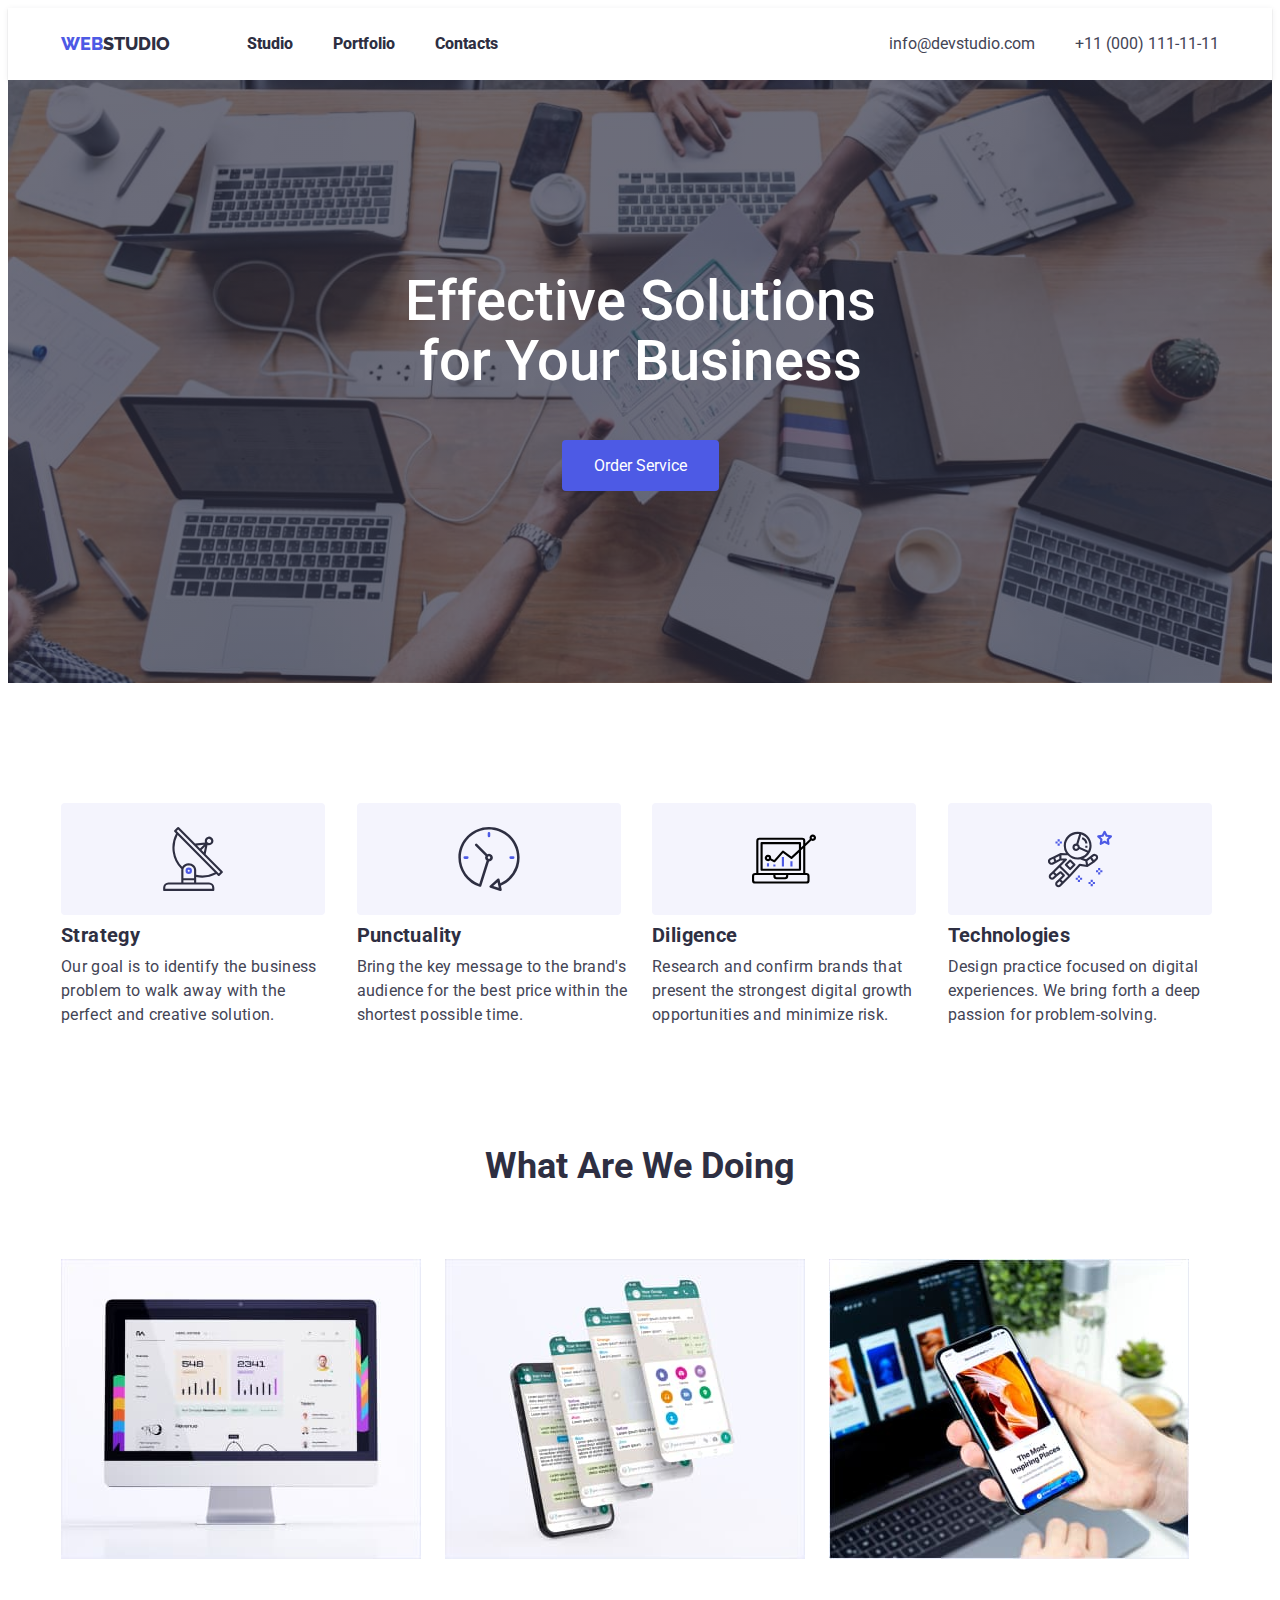
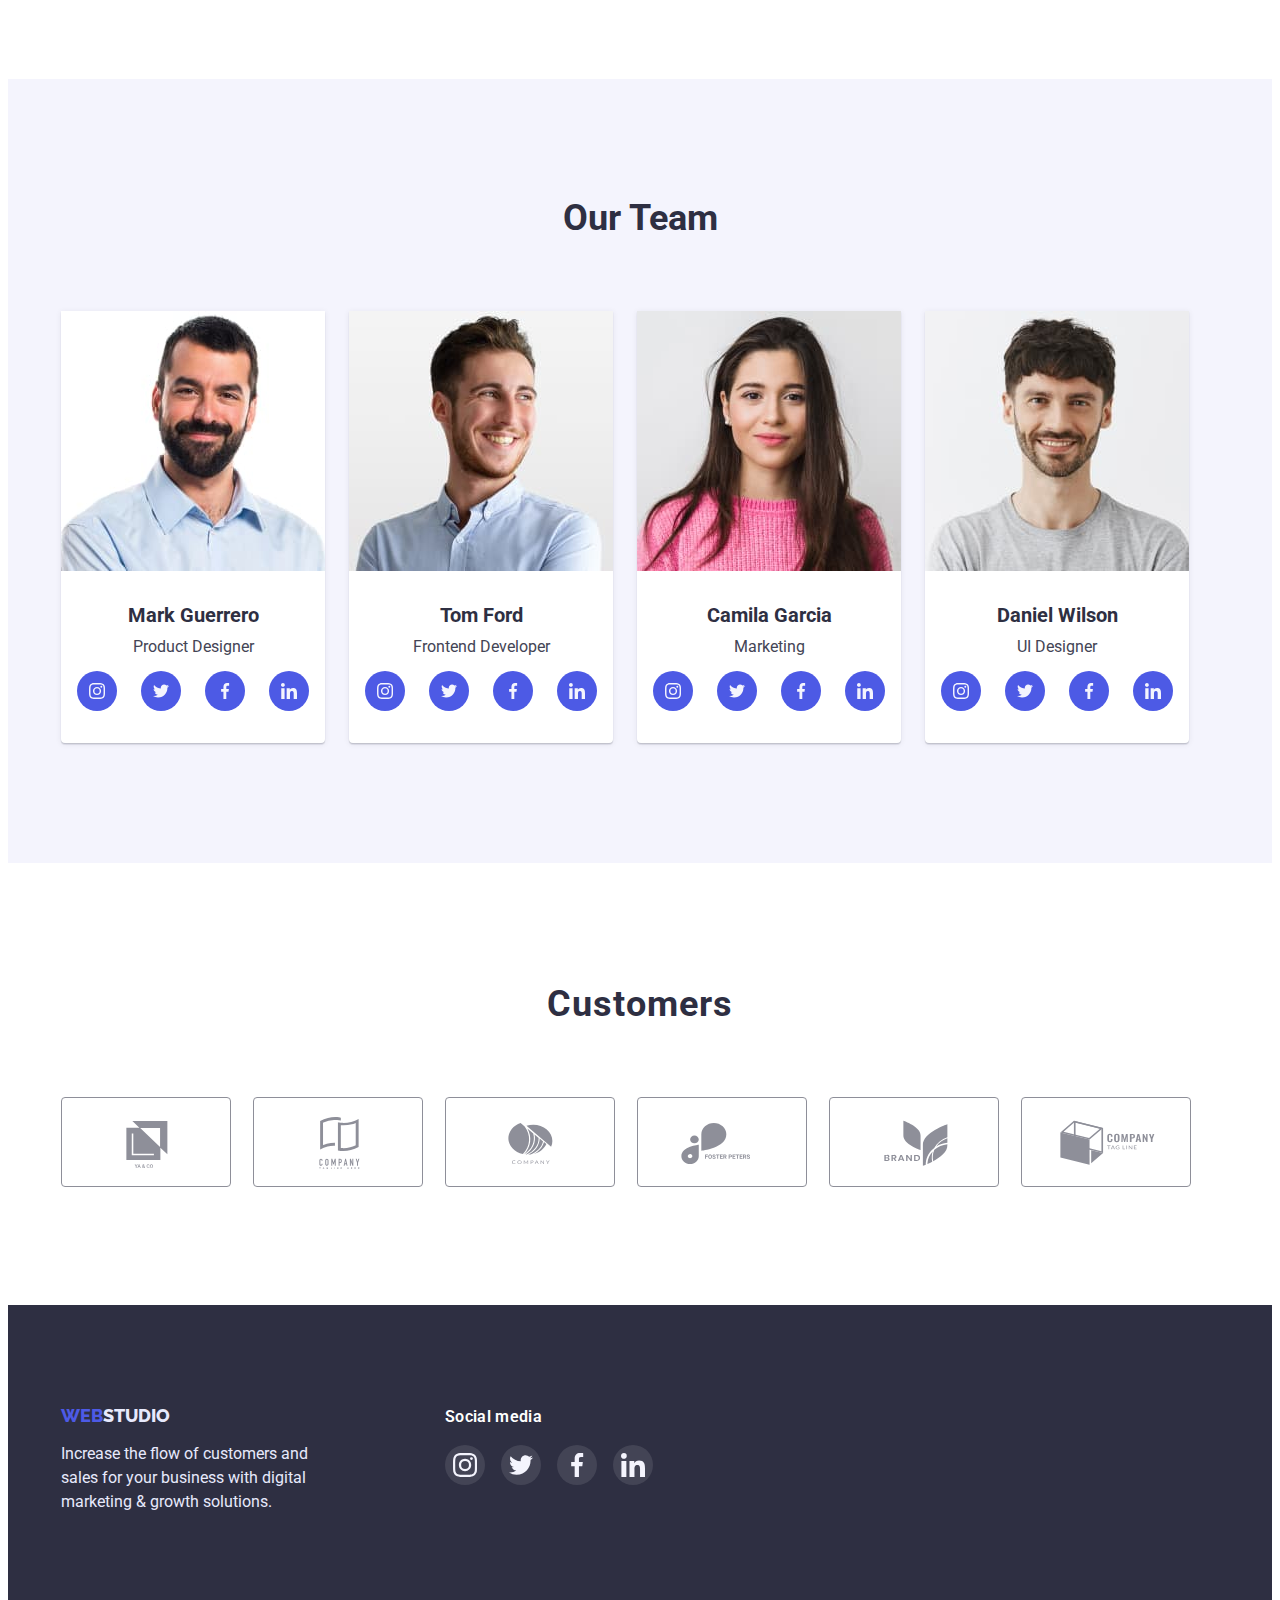
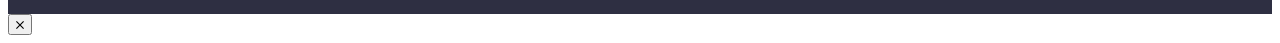
==== index.html @ 6d772173 "modal.js" ====
<!DOCTYPE html>
<html lang="en">
  <head>
    <meta charset="UTF-8" />
    <meta http-equiv="X-UA-Compatible" content="IE=edge" />
    <meta name="viewport" content="width=device-width, initial-scale=1.0" />
    <title>WebStudio</title>
    <link rel="preconnect" href="https://fonts.googleapis.com" />
    <link rel="preconnect" href="https://fonts.gstatic.com" crossorigin />
    <link
      href="https://fonts.googleapis.com/css2?family=Raleway:wght@700;800&family=Roboto:wght@400;500;700;900&display=swap"
      rel="stylesheet"
    />

    <link
      rel="stylesheet"
      href="https://cdnjs.cloudflare.com/ajax/libs/modern-normalize/1.1.0/modern-normalize.min.css"
      integrity="sha512-wpPYUAdjBVSE4KJnH1VR1HeZfpl1ub8YT/NKx4PuQ5NmX2tKuGu6U/JRp5y+Y8XG2tV+wKQpNHVUX03MfMFn9Q=="
      crossorigin="anonymous"
      referrerpolicy="no-referrer"
    />
    <link rel="stylesheet" href="./сss/reset.css" />
    <link rel="stylesheet" href="./сss/styles.css" />
  </head>
  <body>
    <!--=========================HEADER=========================-->
    <header class="header">
      <div class="container header-container">
        <nav class="header-nav">
          <a href="./index.html" class="header-logo"
            ><span class="blue-color">web</span><span class="grey-color">studio</span></a
          >
          <!--===========NAVIGATION HEADER=========-->
          <ul class="list header-list">
            <li>
              <a href="./index.html" class="list-nav header-list-item">Studio</a>
            </li>

            <li>
              <a href="./portfolio.html" class="list-nav header-list-item">Portfolio</a>
            </li>

            <li>
              <a href="" class="list-nav header-list-item">Contacts</a>
            </li>
          </ul>
        </nav>

        <!--================MAILTO============-->
        <ul class="list list-mailto">
          <li>
            <a href="mailto:info@devstudio.com" class="mailto">info@devstudio.com</a>
          </li>
          <li class="list-mailto-phone">
            <a href="tel:+110001111111" class="phone">+11 (000) 111-11-11</a>
          </li>
        </ul>
      </div>
    </header>
    <main>
      <!--=========================HERO==============================-->
      <section class="hero">
        <div class="container">
          <h1 class="hero-caption">Effective Solutions for Your Business</h1>
          <!--=======================BBUTTUN HERO=======================-->
          <button type="button" class="button-hero" data-modal-open>Order Service</button>
        </div>
      </section>
      <!--========================FEATURES============================-->
      <section class="features">
        <div class="container">
          <h2 class="visually-hidden">goal</h2>
          <ul class="features-list">
            <li class="features-list-item">
              <div class="features-list-icon">
                <svg class="feateres-list-icon" width="64px" height="64px">
                  <use href="./images/icons.svg#antenna"></use>
                </svg>
              </div>
              <h3 class="features-title">Strategy</h3>
              <p class="features-text">
                Our goal is to identify the business problem to walk away with the perfect and
                creative solution.
              </p>
            </li>
            <li class="features-list-item">
              <div class="features-list-icon">
                <svg class="feateres-list-icon" width="64px" height="64px">
                  <use href="./images/icons.svg#clock"></use>
                </svg>
              </div>
              <h3 class="features-title">Punctuality</h3>
              <p class="features-text">
                Bring the key message to the brand's audience for the best price within the shortest
                possible time.
              </p>
            </li>
            <li class="features-list-item">
              <div class="features-list-icon">
                <svg class="feateres-list-icon" width="64px" height="64px">
                  <use href="./images/icons.svg#diagram"></use>
                </svg>
              </div>
              <h3 class="features-title">Diligence</h3>
              <p class="features-text">
                Research and confirm brands that present the strongest digital growth opportunities
                and minimize risk.
              </p>
            </li>
            <li class="features-list-item">
              <div class="features-list-icon">
                <svg class="feateres-list-icon" width="64px" height="64px">
                  <use href="./images/icons.svg#cosmonavt"></use>
                </svg>
              </div>
              <h3 class="features-title">Technologies</h3>
              <p class="features-text">
                Design practice focused on digital experiences. We bring forth a deep passion for
                problem-solving.
              </p>
            </li>
          </ul>
        </div>
      </section>
      <!--=========================OUR GOB=============================-->
      <section class="gob">
        <div class="container">
          <h2 class="gob-title">What Are We Doing</h2>
          <ul class="gob-list">
            <li>
              <img
                src="./images/webstudio/img.jpg"
                class="gob-img-mackbook"
                alt="Foto"
                width="360"
                height="300"
              />
            </li>
            <li>
              <img
                src="./images/webstudio/img-1.jpg"
                class="gob-img-smart"
                alt="Foto"
                width="360"
                height="300"
              />
            </li>
            <li>
              <img
                src="./images/webstudio/img-2.jpg"
                class="gob-img-laptop"
                alt="Foto"
                width="360"
                height="300"
              />
            </li>
          </ul>
        </div>
      </section>
      <!--==========================OUR TEAM===========================-->
      <section class="user">
        <div class="container">
          <h2 class="user-heading">Our Team</h2>
          <ul class="user-list">
            <li class="list-foto">
              <img
                src="./images/webstudio/mark-1.jpg"
                class="user-img"
                alt="FotoMark"
                width="264"
                height="260"
              />
              <div class="user-wrap">
                <h3 class="user-name">Mark Guerrero</h3>
                <p class="user-text">Product Designer</p>
                <ul class="social-list">
                  <li class="social-list-item">
                    <a href="" class="social-list-link">
                      <svg class="social-list-icon" width="16px" height="16px">
                        <use href="./images/icons.svg#instagram"></use>
                      </svg>
                    </a>
                  </li>
                  <li class="social-list-item">
                    <a href="" class="social-list-link">
                      <svg class="social-list-icon" width="16px" height="16px">
                        <use href="./images/icons.svg#twitter"></use>
                      </svg>
                    </a>
                  </li>
                  <li class="social-list-item">
                    <a href="" class="social-list-link">
                      <svg class="social-list-icon" width="16px" height="16px">
                        <use href="./images/icons.svg#facebook"></use>
                      </svg>
                    </a>
                  </li>
                  <li class="social-list-item">
                    <a href="" class="social-list-link">
                      <svg class="social-list-icon" width="16px" height="16px">
                        <use href="./images/icons.svg#linkedin"></use>
                      </svg>
                    </a>
                  </li>
                </ul>
              </div>
            </li>
            <li class="list-foto">
              <img
                src="./images/webstudio/tom-2.jpg"
                class="user-img"
                alt="FotoTom"
                width="264"
                height="260"
              />
              <div class="user-wrap">
                <h3 class="user-name">Tom Ford</h3>
                <p class="user-text">Frontend Developer</p>
                <ul class="social-list">
                  <li class="social-list-item">
                    <a href="" class="social-list-link">
                      <svg class="social-list-icon" width="16px" height="16px">
                        <use href="./images/icons.svg#instagram"></use>
                      </svg>
                    </a>
                  </li>
                  <li class="social-list-item">
                    <a href="" class="social-list-link">
                      <svg class="social-list-icon" width="16px" height="16px">
                        <use href="./images/icons.svg#twitter"></use>
                      </svg>
                    </a>
                  </li>
                  <li class="social-list-item">
                    <a href="" class="social-list-link">
                      <svg class="social-list-icon" width="16px" height="16px">
                        <use href="./images/icons.svg#facebook"></use>
                      </svg>
                    </a>
                  </li>
                  <li class="social-list-item">
                    <a href="" class="social-list-link">
                      <svg class="social-list-icon" width="16px" height="16px">
                        <use href="./images/icons.svg#linkedin"></use>
                      </svg>
                    </a>
                  </li>
                </ul>
              </div>
            </li>
            <li class="list-foto">
              <img
                src="./images/webstudio/camila-3.jpg"
                class="user-img"
                alt="FotoCamila"
                width="264"
                height="260"
              />
              <div class="user-wrap">
                <h3 class="user-name">Camila Garcia</h3>
                <p class="user-text">Marketing</p>
                <ul class="social-list">
                  <li class="social-list-item">
                    <a href="" class="social-list-link">
                      <svg class="social-list-icon" width="16px" height="16px">
                        <use href="./images/icons.svg#instagram"></use>
                      </svg>
                    </a>
                  </li>
                  <li class="social-list-item">
                    <a href="" class="social-list-link">
                      <svg class="social-list-icon" width="16px" height="16px">
                        <use href="./images/icons.svg#twitter"></use>
                      </svg>
                    </a>
                  </li>
                  <li class="social-list-item">
                    <a href="" class="social-list-link">
                      <svg class="social-list-icon" width="16px" height="16px">
                        <use href="./images/icons.svg#facebook"></use>
                      </svg>
                    </a>
                  </li>
                  <li class="social-list-item">
                    <a href="" class="social-list-link">
                      <svg class="social-list-icon" width="16px" height="16px">
                        <use href="./images/icons.svg#linkedin"></use>
                      </svg>
                    </a>
                  </li>
                </ul>
              </div>
            </li>
            <li class="list-foto">
              <img
                src="./images/webstudio/daniel-4.jpg"
                class="user-img"
                alt="FotoDaniel"
                width="264"
                height="260"
              />
              <div class="user-wrap">
                <h3 class="user-name">Daniel Wilson</h3>
                <p class="user-text">UI Designer</p>
                <ul class="social-list">
                  <li class="social-list-item">
                    <a href="" class="social-list-link">
                      <svg class="social-list-icon" width="16px" height="16px">
                        <use href="./images/icons.svg#instagram"></use>
                      </svg>
                    </a>
                  </li>
                  <li class="social-list-item">
                    <a href="" class="social-list-link">
                      <svg class="social-list-icon" width="16px" height="16px">
                        <use href="./images/icons.svg#twitter"></use>
                      </svg>
                    </a>
                  </li>
                  <li class="social-list-item">
                    <a href="" class="social-list-link">
                      <svg class="social-list-icon" width="16px" height="16px">
                        <use href="./images/icons.svg#facebook"></use>
                      </svg>
                    </a>
                  </li>
                  <li class="social-list-item">
                    <a href="" class="social-list-link">
                      <svg class="social-list-icon" width="16px" height="16px">
                        <use href="./images/icons.svg#linkedin"></use>
                      </svg>
                    </a>
                  </li>
                </ul>
              </div>
            </li>
          </ul>
        </div>
      </section>

      <!--===================================CUSTOMERS===============================-->
      <section class="customers">
        <div class="container">
          <h2 class="section-title">Customers</h2>
          <ul class="our-customers">
            <li class="customers-list">
              <a href="" class="customers-link">
                <svg class="customers-list-icon" width="104" height="56">
                  <use href="./images/icons.svg#logo-a"></use>
                </svg>
              </a>
            </li>
            <li class="customers-list">
              <a href="" class="customers-link">
                <svg class="customers-list-icon" width="104" height="56">
                  <use href="./images/icons.svg#logo-b"></use>
                </svg>
              </a>
            </li>
            <li class="customers-list">
              <a href="" class="customers-link">
                <svg class="customers-list-icon" width="104" height="56">
                  <use href="./images/icons.svg#logo-c"></use>
                </svg>
              </a>
            </li>
            <li class="customers-list">
              <a href="" class="customers-link">
                <svg class="customers-list-icon" width="104" height="56">
                  <use href="./images/icons.svg#logo-d"></use>
                </svg>
              </a>
            </li>
            <li class="customers-list">
              <a href="" class="customers-link">
                <svg class="customers-list-icon" width="104" height="56">
                  <use href="./images/icons.svg#logo-e"></use>
                </svg>
              </a>
            </li>
            <li class="customers-list">
              <a href="" class="customers-link">
                <svg class="customers-list-icon" width="104" height="56">
                  <use href="./images/icons.svg#logo-f"></use>
                </svg>
              </a>
            </li>
          </ul>
        </div>
      </section>

      <!--===============================FOOTER==================================-->
    </main>
    <footer class="footer">
      <div class="container footer-cotainer">
        <div class="footer-container-logo-text">
          <div class="foooter-container-logo">
            <a class="footer-logo" href="./index.html"
              ><span class="blue-color">web</span><span class="cloud-color">studio</span></a
            >
          </div>

          <p class="footer-text">
            Increase the flow of customers and sales for your business with digital marketing &
            growth solutions.
          </p>
        </div>
        <div class="footer-social">
          <h3 class="footer-social-title">Social media</h3>
          <ul class="footer-social-list">
            <li class="footer-social-list-item">
              <a href="" class="fotter-social-list-link">
                <svg class="footer-social-list-icon" width="24" height="24">
                  <use href="./images/icons.svg#instagram"></use>
                </svg>
              </a>
            </li>
            <li class="footer-social-list-item">
              <a href="" class="fotter-social-list-link">
                <svg class="footer-social-list-icon" width="24" height="24">
                  <use href="./images/icons.svg#twitter"></use>
                </svg>
              </a>
            </li>
            <li class="footer-social-list-item">
              <a href="" class="fotter-social-list-link">
                <svg class="footer-social-list-icon" width="24" height="24">
                  <use href="./images/icons.svg#facebook"></use>
                </svg>
              </a>
            </li>
            <li class="footer-social-list-item">
              <a href="" class="fotter-social-list-link">
                <svg class="footer-social-list-icon" width="24" height="24">
                  <use href="./images/icons.svg#linkedin"></use>
                </svg>
              </a>
            </li>
          </ul>
        </div>
      </div>
    </footer>

    <div class="backdrop is-hidden" data-modal>
      <div class="modal">
        <button type="button" class="modal-close-btn" data-modal-close>
          <svg class="close-btn-icon" width="8" height="8">
            <use href="./images/icons.svg#close-x"></use>
          </svg>
        </button>
      </div>
    </div>
    <script src="./js/modal.js"></script>
  </body>
</html>
---- сss/styles.css ----
/***************************color****************************/
:root {
  --primary-brand-IRIS: #4d5ae5;
  --Dark-color-NAVY-BLUE: #2e2f42;
  --secondary-brand-ACTIVE: #404bbf;
  --Success-color-GREEN: #31d0aa;
  --Text-color-SLATE: #434455;
  --Subtle-Text-LIGHT-SLATE: #8e8f99;
  --Accent-color-CORN-FLOVER: #e7e9fc;
  --Light-color-Cloud: #f4f4fd;
  --White: #ffffff;
}
body {
  font-family: 'Roboto', sans-serif;
  color: var(--Dark-color-NAVY-BLUE);
  background-color: var(--White);
}

/******Приховати заголовок******/

.visually-hidden {
  position: absolute;
  width: 1px;
  height: 1px;
  margin: -1px;
  border: 0;
  padding: 0;
  clip: rect(0 0 0 0);
  overflow: hidden;
}
/******CONTAINER******/
.container {
  width: 1158px;
  margin: 0 auto;
  padding-left: 15px;
  padding-right: 15px;
}

/******NO Pudding SECTION******/
/***+ in section ''no padding***/
.section.no-padding {
  padding-top: -0;
  padding-bottom: -0;
}
img {
  display: block;
  max-width: 100%;
  height: auto;
}

/**********************************HEADER*************************/
.header {
  box-shadow: 0px 2px 1px rgba(46, 47, 66, 0.08), 0px 1px 1px rgba(46, 47, 66, 0.16),
    0px 1px 6px rgba(46, 47, 66, 0.08);
}

.header-container {
  display: flex;
}

/***LOGO***/
.header-logo {
  font-family: 'Raleway', sans-serif;
  font-weight: 800;
  font-size: 18px;
  line-height: 1.17;
  text-transform: uppercase;
}
.blue-color {
  color: var(--primary-brand-IRIS);
}
.grey-color {
  color: var(--Dark-color-NAVY-BLUE);
}
/****************NAVIGATION HEADER**************/
.list-nav {
  font-weight: 800;
  font-size: 16px;
  line-height: 1.5;
  color: var(--Dark-color-NAVY-BLUE);
}

.list-nav:hover,
.list-nav:focus {
  color: var(--Text-color-SLATE);
}
.list-nav:active {
  color: var(--primary-brand-IRIS);
}
.header-nav {
  display: flex;
  align-items: center;
}
.header-list {
  display: block;
  display: flex;
  margin-left: 77px;
  gap: 40px;
}

.header-list-item {
  display: block;
  padding-top: 24px;
  padding-bottom: 24px;
}

/**************MAILTO-PHONE***************/
.mailto,
.phone {
  font-weight: 400;
  font-size: 16px;
  line-height: 1.5;
  color: var(--Text-color-SLATE);
}
.mailto:hover,
.mailto:focus,
.phone:hover,
.phone:focus {
  color: var(--primary-brand-IRIS);
}

.mailto:active,
.phone:active {
  color: var(--White);
  background-color: var(--primary-brand-IRIS);
}
.list-mailto {
  display: flex;
  margin-left: auto;
  align-items: center;
}
.list-mailto-phone {
  margin-left: 40px;
}

/******************************HERO******************************/
.hero {
  max-width: 1440px;
  padding-top: 192px;
  padding-bottom: 192px;
  margin-left: auto;
  margin-right: auto;
  background-image: linear-gradient(rgba(46, 47, 66, 0.7), rgba(46, 47, 66, 0.7)),
    url(../images/webstudio/people-office.jpg);
  background-position: center;
  background-size: cover;
  background-color: var(--Dark-color-NAVY-BLUE);
}
.hero-caption {
  text-align: center;
  margin: 0 auto;
  font-weight: 500;
  font-size: 56px;
  line-height: 1.07;
  color: var(--White);
  max-width: 492px;
}

/*************BUTTON HERO** PORFOLIO************/

.button-hero {
  padding: 16px 32px;
  border-radius: 4px;
  display: block;
  margin: 48px auto 0;
  font-family: inherit;
  font-size: 16px;
  line-height: 1.19;
  background-color: var(--primary-brand-IRIS);
  color: var(--White);
  border: none;
}
.button-hero:hover,
.button-hero:focus {
  background-color: var(--secondary-brand-ACTIVE);
}
.button-hero:active {
  background-color: var(--primary-brand-IRIS);
}

/******************************FEATURES*************************/

.features {
  padding-top: 120px;
  padding-bottom: 120px;
}

.features-list {
  display: flex;
  gap: 24px;
}

.features-list-item {
  flex-basis: calc((100% - 72px) / 4);
}

.features-list-icon {
  width: 264px;
  height: 112px;
  margin-bottom: 8px;
  display: flex;
  align-items: center;
  justify-content: center;
  background-color: var(--Light-color-Cloud);
  border-radius: 4px;
}

.features-title {
  margin-bottom: 8px;
  font-size: 20px;
  line-height: 1.2;
  letter-spacing: 0.02em;
}
.features-text {
  font-weight: 400;
  font-size: 16px;
  line-height: 1.5;
  letter-spacing: 0.02em;
  color: var(--Text-color-SLATE);
}
/************************************OUR GOB*************************/
.gob {
  padding-bottom: 120px;
}

.gob-title {
  margin-bottom: 72px;
  text-align: center;
  font-size: 36px;
  line-height: 1.11;
}
.gob-list {
  display: flex;
  gap: 24px;
}
/************************************OUR TEAM************************/
.user {
  padding-top: 120px;
  padding-bottom: 120px;
  background-color: var(--Light-color-Cloud);
}
.user-heading {
  margin-bottom: 72px;
  text-align: center;
  font-size: 36px;
  line-height: 1.11;
}
.user-list {
  display: flex;
  gap: 24px;
}
.user-name {
  margin-bottom: 8px;
  font-size: 20px;
  line-height: 1.2;
}
.user-text {
  font-weight: 400;
  font-size: 16px;
  line-height: 1.5;
  color: var(--Text-color-SLATE);
}
.user-wrap {
  padding-top: 32px;
  padding-bottom: 32px;
}
.list-foto {
  box-shadow: 0px 1px 6px rgba(46, 47, 66, 0.08), 0px 1px 1px rgba(46, 47, 66, 0.16),
    0px 2px 1px rgba(46, 47, 66, 0.08);
  border-radius: 0px 0px 4px 4px;
  text-align: center;
  background-color: var(--White);
}

.social-list {
  display: flex;
  justify-content: center;
  margin-top: 12px;
  gap: 24px;
}

.social-list-link {
  display: flex;
  justify-content: center;
  align-items: center;
  width: 40px;
  height: 40px;
  border-radius: 50%;
  fill: var(--Light-color-Cloud);
  background-color: var(--primary-brand-IRIS);
}
.social-list-link:hover,
.social-list-link:focus {
  background-color: var(--Success-color-GREEN);
  fill: var(--Light-color-Cloud);
}
.social-list-icon {
  fill: var(--Light-color-Cloud);
}

/****************************************CUSTOMERS***********************/
.section-title {
  margin-bottom: 72px;
  font-weight: 700;
  font-size: 36px;
  line-height: 1.17;
  text-align: center;
  letter-spacing: 0.03em;
}

.customers {
  padding-top: 120px;
  padding-bottom: 120px;
}

.our-customers {
  display: flex;
  gap: 24px;
}

.customers-list {
  width: 168px;
  height: 88px;
  cursor: pointer;
  margin: 0;
  padding: 0;
  border-radius: 4px;
}

.customers-link {
  border: 1px solid var(--Subtle-Text-LIGHT-SLATE);
  height: 100%;
  width: 100%;
  fill: var(--Subtle-Text-LIGHT-SLATE);
  display: flex;
  align-items: center;
  justify-content: center;
  border-radius: 4px;
}

.customers-link:hover,
.customers-link:focus {
  color: var(--primary-brand-IRIS);
  border: 1px solid var(--primary-brand-IRIS);
  fill: currentColor;
}

/*************************PORTFOLIO*****************/
/*************************PORTFOLIO*****************/
.porfolio {
  padding-top: 96px;
  padding-bottom: 120px;
}
.btn-list {
  margin-bottom: 72px;
  display: flex;
  gap: 24px;
  justify-content: center;
}

.button-primary {
  padding: 12px 24px;
  box-shadow: 0px 3px 1px rgba(0, 0, 0, 0.1), 0px 2px 1px rgba(0, 0, 0, 0.08),
    0px 2px 2px rgba(0, 0, 0, 0.12);
  border-radius: 4px;
  font-family: inherit;
  font-size: 16px;
  line-height: 1.5;
  background-color: var(--primary-brand-IRIS);
  color: var(--White);
  border: none;
}

.button-primary:active {
  background-color: var(--secondary-brand-ACTIVE);
}

.menu-link {
  padding: 12px 24px;
  font-family: inherit;
  font-size: 16px;
  line-height: 1.5;
  background-color: var(--Light-color-Cloud);
  color: var(--primary-brand-IRIS);
  border: 1px solid var(--Accent-color-CORN-FLOVER);
  border-radius: 4px;
}

.menu-link:hover,
.menu-link:focus {
  border: 1px solid var(--primary-brand-IRIS);
  box-shadow: 0px 3px 1px rgba(0, 0, 0, 0.1), 0px 2px 1px rgba(0, 0, 0, 0.08),
    0px 2px 2px rgba(0, 0, 0, 0.12);
  background-color: var(--primary-brand-IRIS);
  color: var(--White);
}

.menu-link:active {
  color: var(--White);
  background-color: var(--primary-brand-IRIS);
}
/*****************************OUR WORDS*****************/
.portfolio-list {
  display: flex;
  flex-wrap: wrap;
  row-gap: 48px;
  column-gap: 24px;
}
.porfolio-list-item {
  background-color: var(--White);
  /* box-shadow: 0px 1px 6px rgba(46, 47, 66, 0.08); */
}
.porfolio-list-item:hover,
.porfolio-list-item:focus {
  background-color: var(--White);
  box-shadow: 0px 1px 6px rgba(46, 47, 66, 0.08),
    0px 1px 1px rgba(46, 47, 66, 0.16), 0px 2px 1px rgba(46, 47, 66, 0.08);
}

.portfolio-item-wrap {
  border: 0.5px solid #f4f4fd;
  padding: 32px 16px;
  border-top: none;
}

.word-heading {
  margin-bottom: 8px;
  font-size: 20px;
  line-height: 1.2;
}

.word-img {
  line-height: 1.5;
  color: var(--Text-color-SLATE);
}


/*****************************************FOOTER***********************/
.footer {
  
  padding-top: 100px;
  padding-bottom: 100px;
  background-color: var(--Dark-color-NAVY-BLUE);
}

.cloud-color {
  color: var(--Accent-color-CORN-FLOVER);
}
.footer-logo {
  display: inline-block;
  margin-bottom: 16px;
  font-family: 'Raleway';
  font-weight: 800;
  font-size: 18px;
  line-height: 1.17;
  text-transform: uppercase;
}
.footer-text {
  line-height: 1.5;
  color: var(--Accent-color-CORN-FLOVER);
  max-width: 264px;
}
.footer .container {
  display: flex;
}

.footer-container {
  display: flex;
  align-items: baseline;
}

.footer-container-logo-text {
  margin-right: 120px;
}

.footer-social {
}
.footer-social-title {
  font-weight: 600;
  font-size: 16px;
  line-height: 1.5;
  letter-spacing: 0.02em;
  color: var(--White);
}

.footer-social-list {
  display: flex;
  margin-top: 16px;
  gap: 16px;
}

/* .footer-social-list-item:ntn-child(4n){
  margin-right: 0;
} */

/* .footer-social-list-item:not(:last-child) {
  margin-right: 16px;
} */

.fotter-social-list-link {
  display: flex;
  justify-content: center;
  align-items: center;
  width: 40px;
  height: 40px;
  border-radius: 50%;
  fill: var(--Light-color-Cloud);
  background-color: rgba(255, 255, 255, 0.1);
}

.fotter-social-list-link:hover,
.fotter-social-list-link:focus {
  background-color: var(--Success-color-GREEN);
  fill: var(--Light-color-Cloud);
}
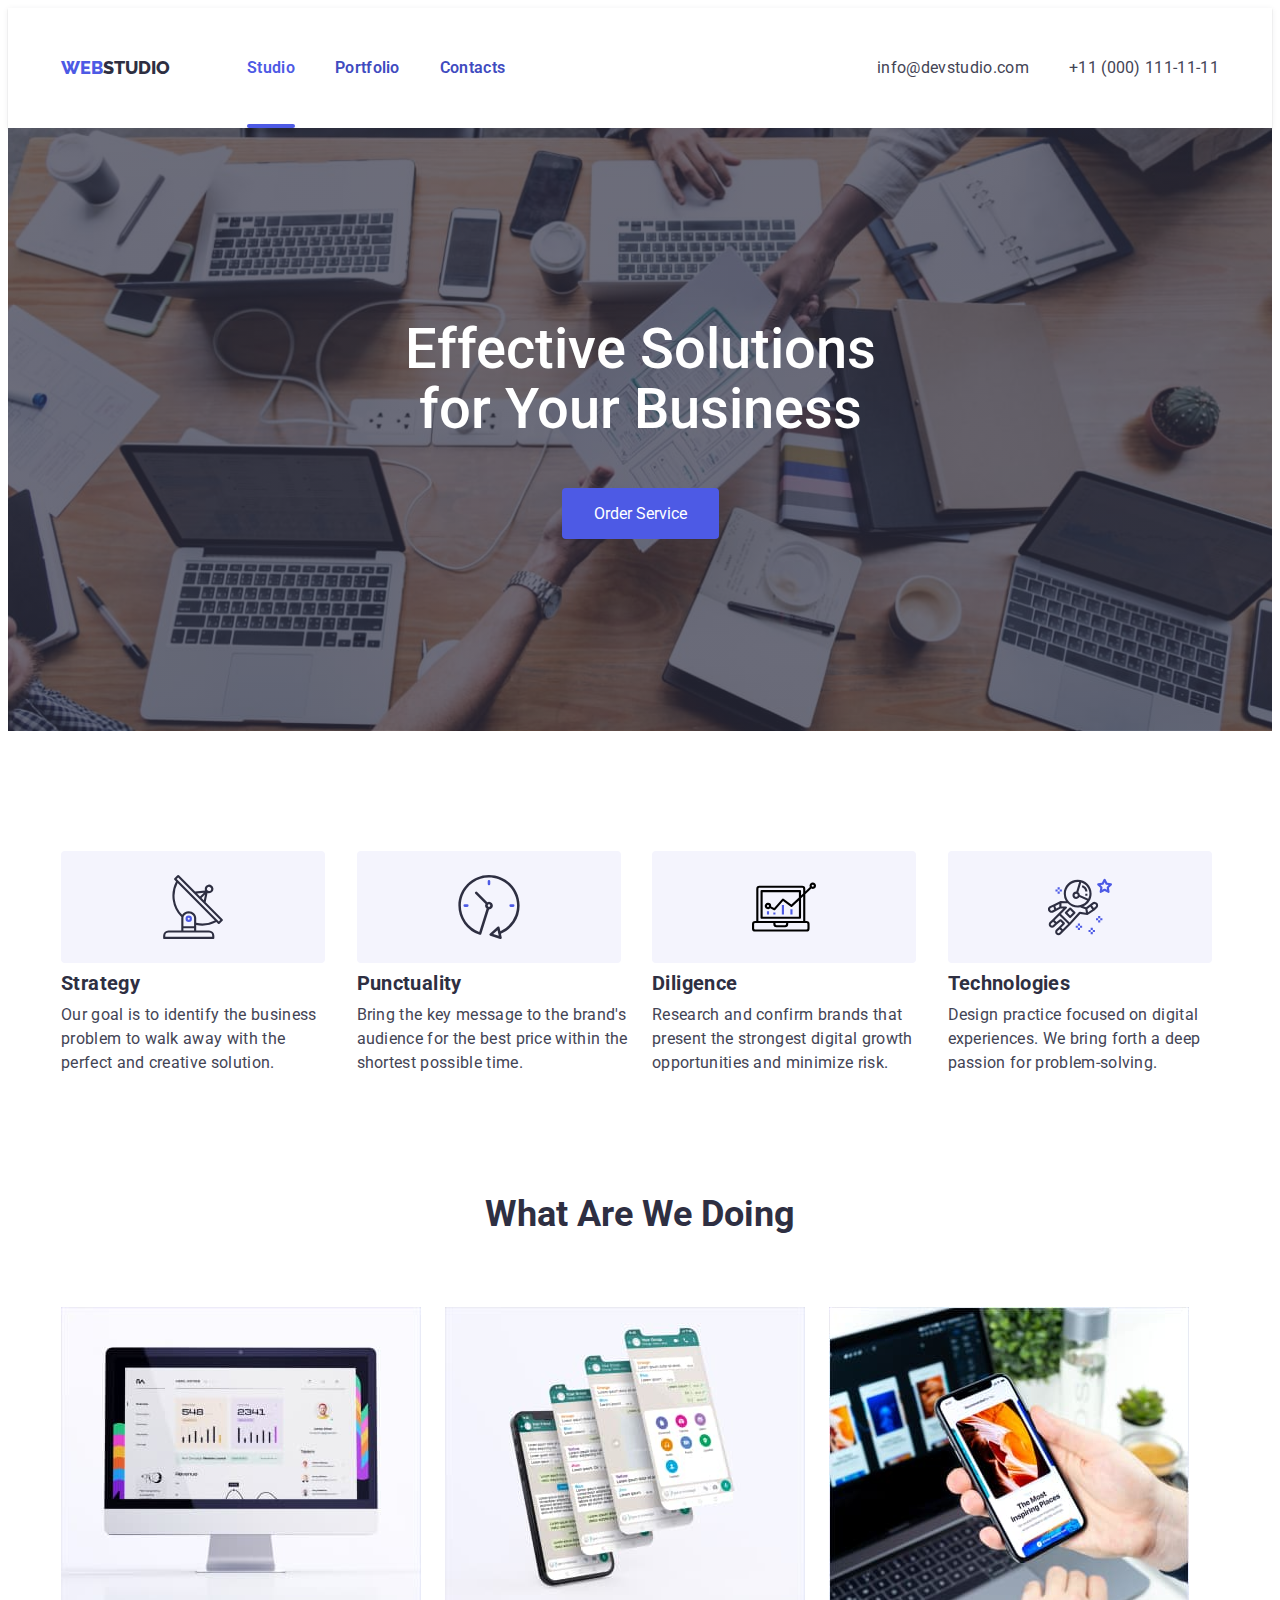
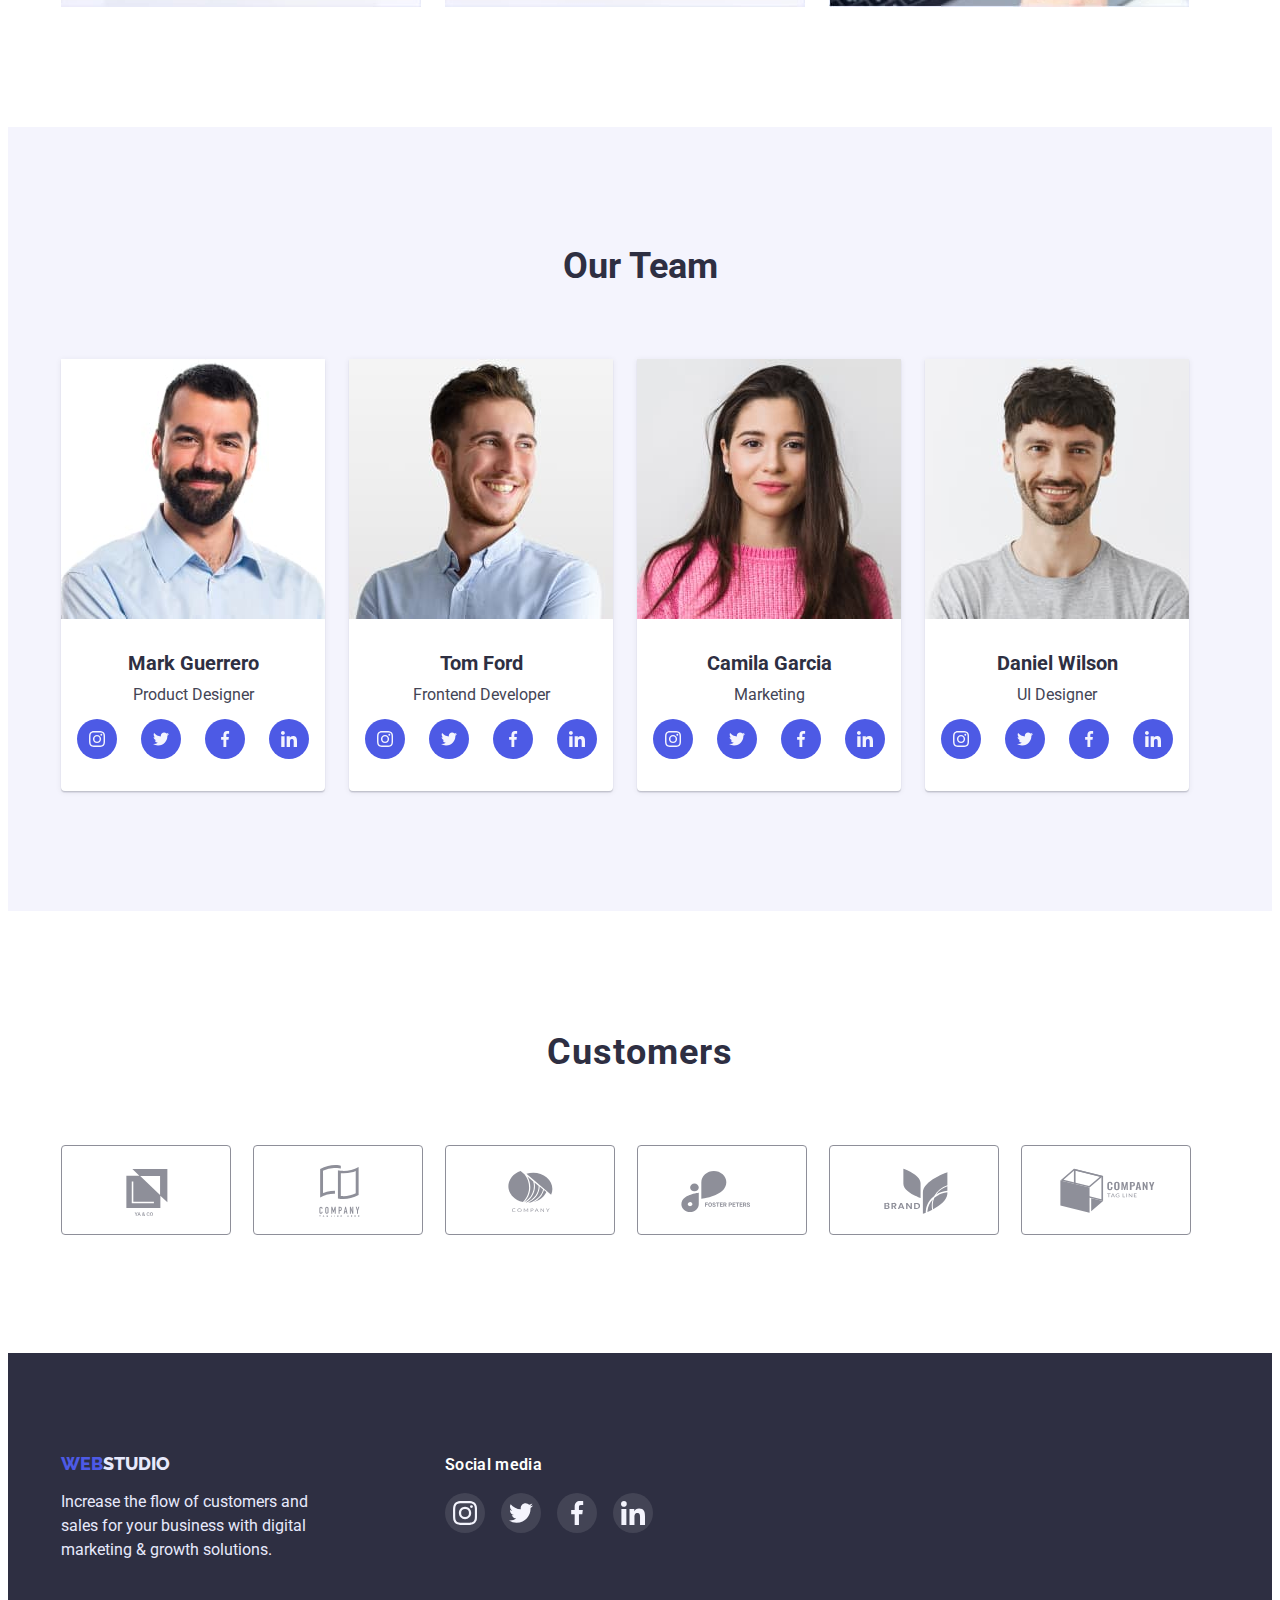
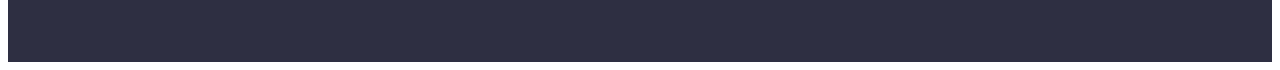
==== commit 9fd50603: "html" ====
--- a/index.html
+++ b/index.html
@@ -32,15 +32,15 @@
           >
           <!--===========NAVIGATION HEADER=========-->
           <ul class="list header-list">
-            <li>
-              <a href="./index.html" class="list-nav header-list-item">Studio</a>
-            </li>
-
-            <li>
+            <li class="nav-item">
+              <a href="./index.html" class="list-nav header-list-item current">Studio</a>
+            </li>
+
+            <li class="nav-item">
               <a href="./portfolio.html" class="list-nav header-list-item">Portfolio</a>
             </li>
 
-            <li>
+            <li class="nav-item">
               <a href="" class="list-nav header-list-item">Contacts</a>
             </li>
           </ul>
--- a/сss/styles.css
+++ b/сss/styles.css
@@ -9,7 +9,11 @@
   --Accent-color-CORN-FLOVER: #e7e9fc;
   --Light-color-Cloud: #f4f4fd;
   --White: #ffffff;
-}
+  --transition-duration-function: 250ms cubic-bezier(0.4, 0, 0.2, 1);
+}
+
+
+
 body {
   font-family: 'Roboto', sans-serif;
   color: var(--Dark-color-NAVY-BLUE);
@@ -37,7 +41,6 @@
 }
 
 /******NO Pudding SECTION******/
-/***+ in section ''no padding***/
 .section.no-padding {
   padding-top: -0;
   padding-bottom: -0;
@@ -66,12 +69,15 @@
   line-height: 1.17;
   text-transform: uppercase;
 }
+
 .blue-color {
   color: var(--primary-brand-IRIS);
 }
+
 .grey-color {
   color: var(--Dark-color-NAVY-BLUE);
 }
+
 /****************NAVIGATION HEADER**************/
 .list-nav {
   font-weight: 800;
@@ -103,15 +109,57 @@
   padding-top: 24px;
   padding-bottom: 24px;
 }
+/******************Підкреслення::after**********/
+.nav-item{
+position: relative;
+padding-top: 24px;
+padding-bottom: 24px;
+}
+
+.header-list-item{
+/***
+  transition: color 250ms cubic-bezier(0.4, 0, 0.2, 1);
+  */
+  transition: color var(--transition-duration-function);
+  color: var(--secondary-brand-ACTIVE);
+  font-weight: 600;
+  line-height: 1.5;
+  letter-spacing: 0.02em;
+  text-decoration: none;
+}
+
+.header-list-item.current::after{
+position: absolute;
+display: block;
+content: "";
+bottom: 0;
+width: 100%;
+height: 4px;
+border-radius: 2px;
+background-color: var(--primary-brand-IRIS);
+box-shadow: 0px 4px 4px rgba(0, 0, 0, 0.25);
+}
+
+.header-list-item.current{
+color: var(--primary-brand-IRIS);
+}
 
 /**************MAILTO-PHONE***************/
 .mailto,
 .phone {
+  /*transition: color 250ms cubic-bezier(0.4, 0, 0.2, 1);*/
+  transition: color var(--transition-duration-function);
   font-weight: 400;
   font-size: 16px;
   line-height: 1.5;
+  letter-spacing: 0.02em;
   color: var(--Text-color-SLATE);
-}
+
+  transition: color var(--transition-duration-function);
+}
+
+
+
 .mailto:hover,
 .mailto:focus,
 .phone:hover,
@@ -132,6 +180,9 @@
 .list-mailto-phone {
   margin-left: 40px;
 }
+
+
+
 
 /******************************HERO******************************/
 .hero {
@@ -169,6 +220,9 @@
   background-color: var(--primary-brand-IRIS);
   color: var(--White);
   border: none;
+
+  transition: backround-color var(--transition-duration-function);
+  box-shadow: var(--transition-duration-function);
 }
 .button-hero:hover,
 .button-hero:focus {
@@ -288,6 +342,9 @@
   border-radius: 50%;
   fill: var(--Light-color-Cloud);
   background-color: var(--primary-brand-IRIS);
+
+  transition: background-color var(--transition-duration-function);
+
 }
 .social-list-link:hover,
 .social-list-link:focus {
@@ -336,6 +393,11 @@
   align-items: center;
   justify-content: center;
   border-radius: 4px;
+
+  transition: color var(--transition-duration-function),
+  border var(--transition-duration-function),
+  fill var(--transition-duration-function);
+
 }
 
 .customers-link:hover,
@@ -506,7 +568,11 @@
   border-radius: 50%;
   fill: var(--Light-color-Cloud);
   background-color: rgba(255, 255, 255, 0.1);
-}
+  
+  transition: background-color var(--transition-duration-function);
+
+}
+
 
 .fotter-social-list-link:hover,
 .fotter-social-list-link:focus {
@@ -514,3 +580,57 @@
   fill: var(--Light-color-Cloud);
 }
 
+/***************BACKDROP********************/
+.backdrop{
+  position: fixed;
+  top: 0;
+  left: 0;
+  z-index: 100;
+  width: 100%;
+  height: 100%;
+  background-color: rgba(46, 47, 66, 0.4);
+  transition: opacity var(--transition-duration-function),
+  visibility var(--transition-duration-function);
+}
+
+.backdrop.is-hidden{
+opacity: 0;
+visibility: hidden;
+pointer-events: none;
+}
+ /**************MODAL*************************/
+ .modal{
+position: absolute;
+top: 50%;
+left: 50%;
+transform: translate(-50%, -50%);
+width: 408px;
+height: 576px;
+background-color: #fcfcfc;
+box-shadow: 0px 1px 1px rgba(0, 0, 0, 0.14), 0px 1px 3px rgba(0, 0, 0, 0.12),
+    0px 2px 1px rgba(0, 0, 0, 0.2);
+  border-radius: 4px;
+}
+
+.modal-close-btn{
+position: absolute;
+top: 24px;
+left: 24px;
+display: flex;
+align-items: center;
+justify-content: center;
+width: 24px;
+height: 24px;
+border-radius:  50%;
+border-color: 1px solid rgba(0, 0, 0, 0.1);
+background-color: var(--Accent-color-CORN-FLOVER);
+transition: box-shadow var(--transition-duration-function);
+}
+
+.modal-close-btn:hover,
+.modal-close-btn:focus{
+background-color: var(--secondary-brand-ACTIVE);
+fill: var(--White);
+
+}
+
